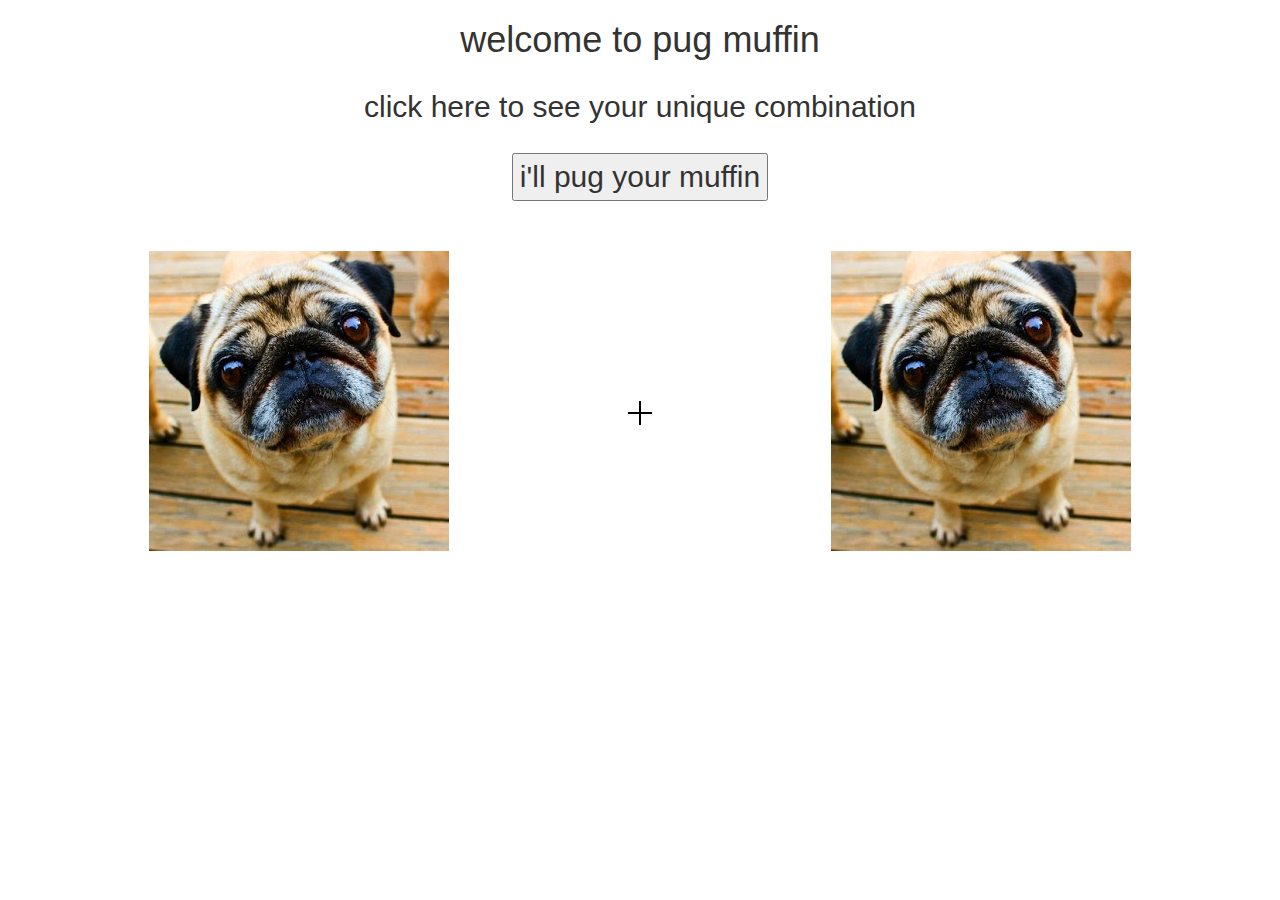
==== page2.html @ d9839226 "updating site" ====
<!DOCTYPE html>
<html>
<head>

  <meta charset="utf-8" />

  <title>pugmuffin xtreme</title>

  <link href= 'css/bootstrap.css' rel='stylesheet'>
  <link rel="stylesheet" type="text/css" href="css/index.css">

  <link href='https://fonts.googleapis.com/css?family=Amaranth' rel='stylesheet' type='text/css'>

  <meta name= "viewport" content="width=device-width, initial-scale=1.0">

<SCRIPT LANGUAGE="JavaScript">



var theImages = new Array(10) 
 theImages[0] = 'images/pug1.png'
 theImages[1] = 'images/pug2.jpg'
 theImages[2] = 'images/pug3.png'
 theImages[3] = 'images/pug4.jpg'
 theImages[4] = 'images/pug5.jpg'
 theImages[5] = 'images/pug6.jpg'
 theImages[6] = 'images/pug7.jpg'
 theImages[7] = 'images/pug8.jpg'
 theImages[8] = 'images/pug9.jpg'
 theImages[9] = 'images/pug10.jpeg'


var j = 0
var p = theImages.length;
var preBuffer = new Array()
for (i = 0; i < p; i++){
   preBuffer[i] = new Image()
   preBuffer[i].src = theImages[i]
}
var whichImage = Math.round(Math.random()*(p-1));
function showImage(){
document.write('<img src="'+theImages[whichImage]+'">');
}

</script>


<SCRIPT LANGUAGE="JavaScript">



var themages = new Array(10) 
 themages[0] = 'images/pug3.png'
 themages[1] = 'images/pug4.jpg'
 themages[2] = 'images/pug1.png'
 themages[3] = 'images/pug2.jpg'
 themages[4] = 'images/pug6.jpg'
 themages[5] = 'images/pug7.jpg'
 themages[6] = 'images/pug5.jpg'
 themages[7] = 'images/pug9.jpg'
 themages[8] = 'images/pug8.jpg'
 themages[9] = 'images/pug10.jpeg'


var j = 0
var p = themages.length;
var preBuffer = new Array()
for (i = 0; i < p; i++){
   preBuffer[i] = new Image()
   preBuffer[i].src = themages[i]
}
var whichImage = Math.round(Math.random()*(p-1));
function showImage(){
document.write('<img src="'+themages[whichImage]+'">');
}

</script>


</head>



<body>

<div class='container'>



<div id='title'>
<div class='row'>  
<div class='col-sm-12'>

<h1> welcome to pug muffin </h1>
</div>
</div>


<div id='clickhere'>
<div class='row'>  
<div class='col-sm-12'>

<h2> click here to see your unique combination </h2>

</div>
</div>
</div>

<div id='button'>
<div class='row'>  
<div class='col-sm-12'>

<FORM METHOD="LINK" ACTION="page2.html">
<INPUT TYPE="submit" VALUE="i'll pug your muffin">
</FORM>

</div>
</div>
</div>





<div class='twopictures'>
<div class='row'>  
<div class='col-sm-5'>



<SCRIPT LANGUAGE="JavaScript">

showImage();
</script>


</div>


<div class='col-sm-2'>
<div id='plus'>
  <img src='images/plus.png'>
</div>
</div>

<div class='col-sm-5'>


<SCRIPT LANGUAGE="JavaScript">

showImage();
</script>

</div>
</div>
</div>



</body>


</html>
---- css/index.css ----
#title h1 {
	text-align: center;
}

#clickhere h2 {
	text-align: center;
}

#button {
	text-align: center;
	margin-top: 20px;
	font-size: 30px;
}

.twopictures {
	text-align: center;
	margin-top: 50px;
}

#plus {
margin-top: 150px;
}
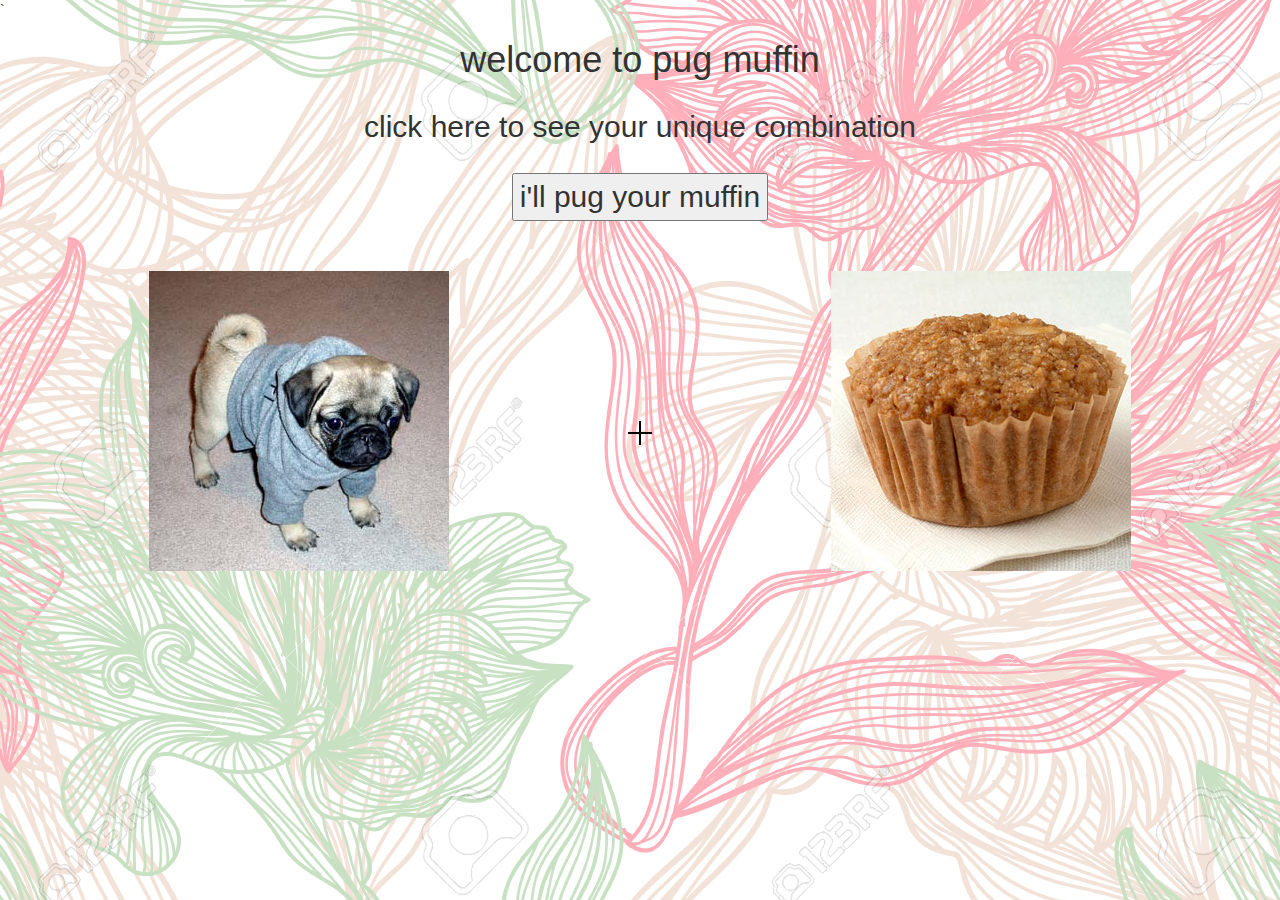
==== commit d7d8ed3f: "done" ====
--- a/page2.html
+++ b/page2.html
@@ -12,6 +12,10 @@
   <link href='https://fonts.googleapis.com/css?family=Amaranth' rel='stylesheet' type='text/css'>
 
   <meta name= "viewport" content="width=device-width, initial-scale=1.0">
+
+
+  <link rel="shortcut icon" type="image/x-icon" href="favicon.ico" />`
+
 
 <SCRIPT LANGUAGE="JavaScript">
 
@@ -37,7 +41,7 @@
    preBuffer[i] = new Image()
    preBuffer[i].src = theImages[i]
 }
-var whichImage = Math.round(Math.random()*(p-1));
+var whichImage = Math.round(Math.random()*(p-2));
 function showImage(){
 document.write('<img src="'+theImages[whichImage]+'">');
 }
@@ -50,27 +54,27 @@
 
 
 var themages = new Array(10) 
- themages[0] = 'images/pug3.png'
- themages[1] = 'images/pug4.jpg'
- themages[2] = 'images/pug1.png'
- themages[3] = 'images/pug2.jpg'
- themages[4] = 'images/pug6.jpg'
- themages[5] = 'images/pug7.jpg'
- themages[6] = 'images/pug5.jpg'
- themages[7] = 'images/pug9.jpg'
- themages[8] = 'images/pug8.jpg'
- themages[9] = 'images/pug10.jpeg'
+ themages[0] = 'images/muffin1.jpg'
+ themages[1] = 'images/muffin2.jpg'
+ themages[2] = 'images/muffin3.jpg'
+ themages[3] = 'images/muffin4.jpg'
+ themages[4] = 'images/muffin5.jpeg'
+ themages[5] = 'images/muffin6.jpg'
+ themages[6] = 'images/muffin7.png'
+ themages[7] = 'images/muffin8.jpg'
+ themages[8] = 'images/muffin9.jpg'
+ themages[9] = 'images/muffin10.jpg'
 
 
-var j = 0
-var p = themages.length;
+var k = 0
+var o = themages.length;
 var preBuffer = new Array()
-for (i = 0; i < p; i++){
-   preBuffer[i] = new Image()
-   preBuffer[i].src = themages[i]
+for (j = 0; j < o; j++){
+   preBuffer[j] = new Image()
+   preBuffer[j].src = themages[j]
 }
-var whichImage = Math.round(Math.random()*(p-1));
-function showImage(){
+var whichImage = Math.round(Math.random()*(o-1));
+function showImage1(){
 document.write('<img src="'+themages[whichImage]+'">');
 }
 
@@ -130,7 +134,8 @@
 
 <SCRIPT LANGUAGE="JavaScript">
 
-showImage();
+showImage(); 
+
 </script>
 
 
@@ -145,11 +150,14 @@
 
 <div class='col-sm-5'>
 
-
 <SCRIPT LANGUAGE="JavaScript">
 
-showImage();
+showImage1(); 
+
 </script>
+
+
+
 
 </div>
 </div>
